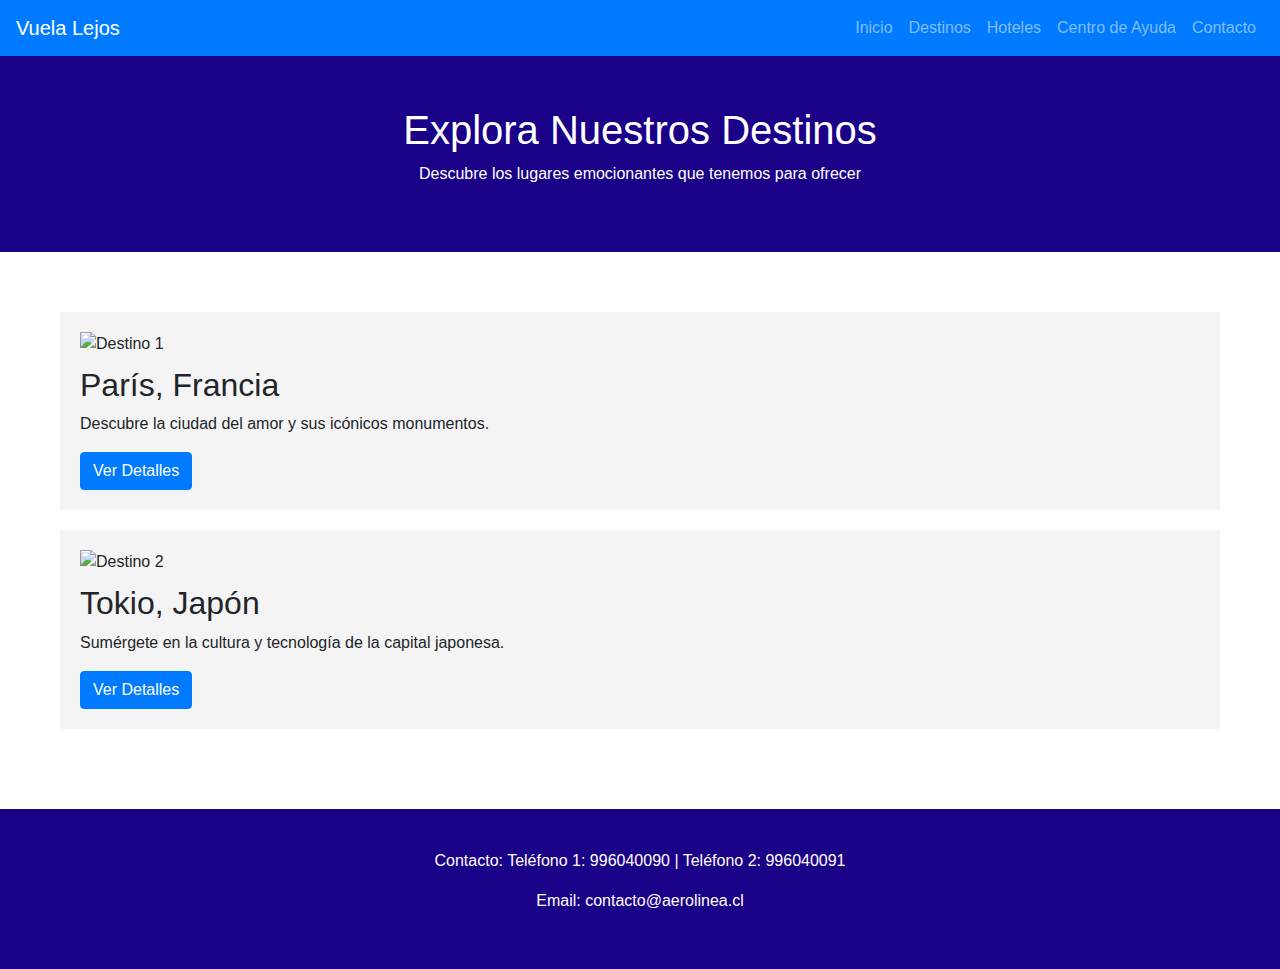
==== paginas/destinos.html @ 585c9c42 "Epe 1 Desarrollo Web 2" ====
<!DOCTYPE html>
<html lang="es">
<head>
    <meta charset="UTF-8">
    <meta name="viewport" content="width=device-width, initial-scale=1.0">
    <link rel="stylesheet" href="https://maxcdn.bootstrapcdn.com/bootstrap/4.5.2/css/bootstrap.min.css">
    <link rel="stylesheet" href="../css/styles.css">
    <title>Aerolínea Vuela Lejos</title>
</head>
<body>
    <nav class="navbar navbar-expand-lg navbar-dark bg-primary">
        <a class="navbar-brand" href="#">Vuela Lejos</a>
        <button class="navbar-toggler" type="button" data-toggle="collapse" data-target="#navbarNav" aria-controls="navbarNav" aria-expanded="false" aria-label="Toggle navigation">
            <span class="navbar-toggler-icon"></span>
        </button>
        <div class="collapse navbar-collapse" id="navbarNav">
            <ul class="navbar-nav ml-auto">
                <li class="nav-item">
                    <a class="nav-link" href="../index.html">Inicio</a>
                </li>
                <li class="nav-item">
                    <a class="nav-link" href="destinos.html">Destinos</a>
                </li>
                <li class="nav-item">
                    <a class="nav-link" href="hoteles.html">Hoteles</a>
                </li>
                <li class="nav-item">
                    <a class="nav-link" href="ayuda.html">Centro de Ayuda</a>
                </li>
                <li class="nav-item">
                    <a class="nav-link" href="contacto.html">Contacto</a>
                </li>
            </ul>
        </div>
    </nav>

    <header class="header">
        <h1>Explora Nuestros Destinos</h1>
        <p>Descubre los lugares emocionantes que tenemos para ofrecer</p>
    </header>

    <section class="destinations">
        <div class="container">
            <div class="destination">
                <img src="destino1.jpg" alt="Destino 1">
                <h2>París, Francia</h2>
                <p>Descubre la ciudad del amor y sus icónicos monumentos.</p>
                <a href="#" class="btn btn-primary">Ver Detalles</a>
            </div>
            <div class="destination">
                <img src="destino2.jpg" alt="Destino 2">
                <h2>Tokio, Japón</h2>
                <p>Sumérgete en la cultura y tecnología de la capital japonesa.</p>
                <a href="#" class="btn btn-primary">Ver Detalles</a>
            </div>
            <!-- Agrega más destinos aquí -->
        </div>
    </section>


    <footer class="footer">
        <div class="container">
            <p>Contacto: <a href="tel:996040090">Teléfono 1: 996040090</a> | <a href="tel:996040091">Teléfono 2: 996040091</a></p>
            <p>Email: <a href="mailto:contacto@aerolinea.cl">contacto@aerolinea.cl</a></p>
        </div>
    </footer>
</body>
</html>
---- css/styles.css ----
/* Estilos generales */
body {
    font-family: Arial, sans-serif;
    margin: 0;
    padding: 0;
}

.container {
    max-width: 1200px;
    margin: 0 auto;
    padding: 20px;
}

/* Estilos slider */

#slider img{
    width: 120% !important;
}

.bx-wrapper img{
    max-width: 120% !important;
    max-height: 350px;
}

.bx-wrapper{
    max-width: 1500px !important;
    max-height: 500px;
}

.bxslider div{
    width: 1350px !important;
}

/* Estilos para el encabezado */
.header {
    background-color: #1b0088;
    color: #ffffff;
    text-align: center;
    padding: 50px;
}

/* Estilos para la sección de promoción */
.promo {
    background-color: #f4f4f4;
    text-align: center;
    padding: 40px 0;
}

/* Estilos para las características */
.feature {
    text-align: center;
    margin-bottom: 20px;
}

.feature i {
    font-size: 2rem;
    margin-bottom: 10px;
}

/* Estilos para la sección de destinos */
.destinations {
    padding: 40px 0;
    display: flex;
    flex-wrap: wrap;
    justify-content: space-between;
}

.destination {
    flex: 0 0 calc(33.33% - 20px);
    background-color: #f4f4f4;
    padding: 20px;
    margin-bottom: 20px;
}

.destination img {
    width: 25%;
    height: auto;
    margin-bottom: 10px;
}

/* Estilos para la sección de hoteles */
.hotels {
    padding: 40px 0;
    display: flex;
    flex-wrap: wrap;
    justify-content: space-between;
}

.hotel {
    flex: 0 0 calc(33.33% - 20px);
    background-color: #f4f4f4;
    padding: 20px;
    margin-bottom: 20px;
}

.hotel img {
    width: 25%;
    height: auto;
    margin-bottom: 10px;
}

/* Estilos para la sección de información de contacto */
.contact-info {
    padding: 40px 0;
}

.contact-info h2 {
    margin-bottom: 20px;
}

/* Estilos para los enlaces */
.contact-info a {
    color: #1b0088;
    text-decoration: none;
}

.contact-info a:hover {
    text-decoration: underline;
}


/* Estilos para el pie de página */
.footer {
    background-color: #1b0088;
    color: #ffffff;
    text-align: center;
    padding: 20px 0;
}

.footer a {
    color: #ffffff;
    text-decoration: none;
}
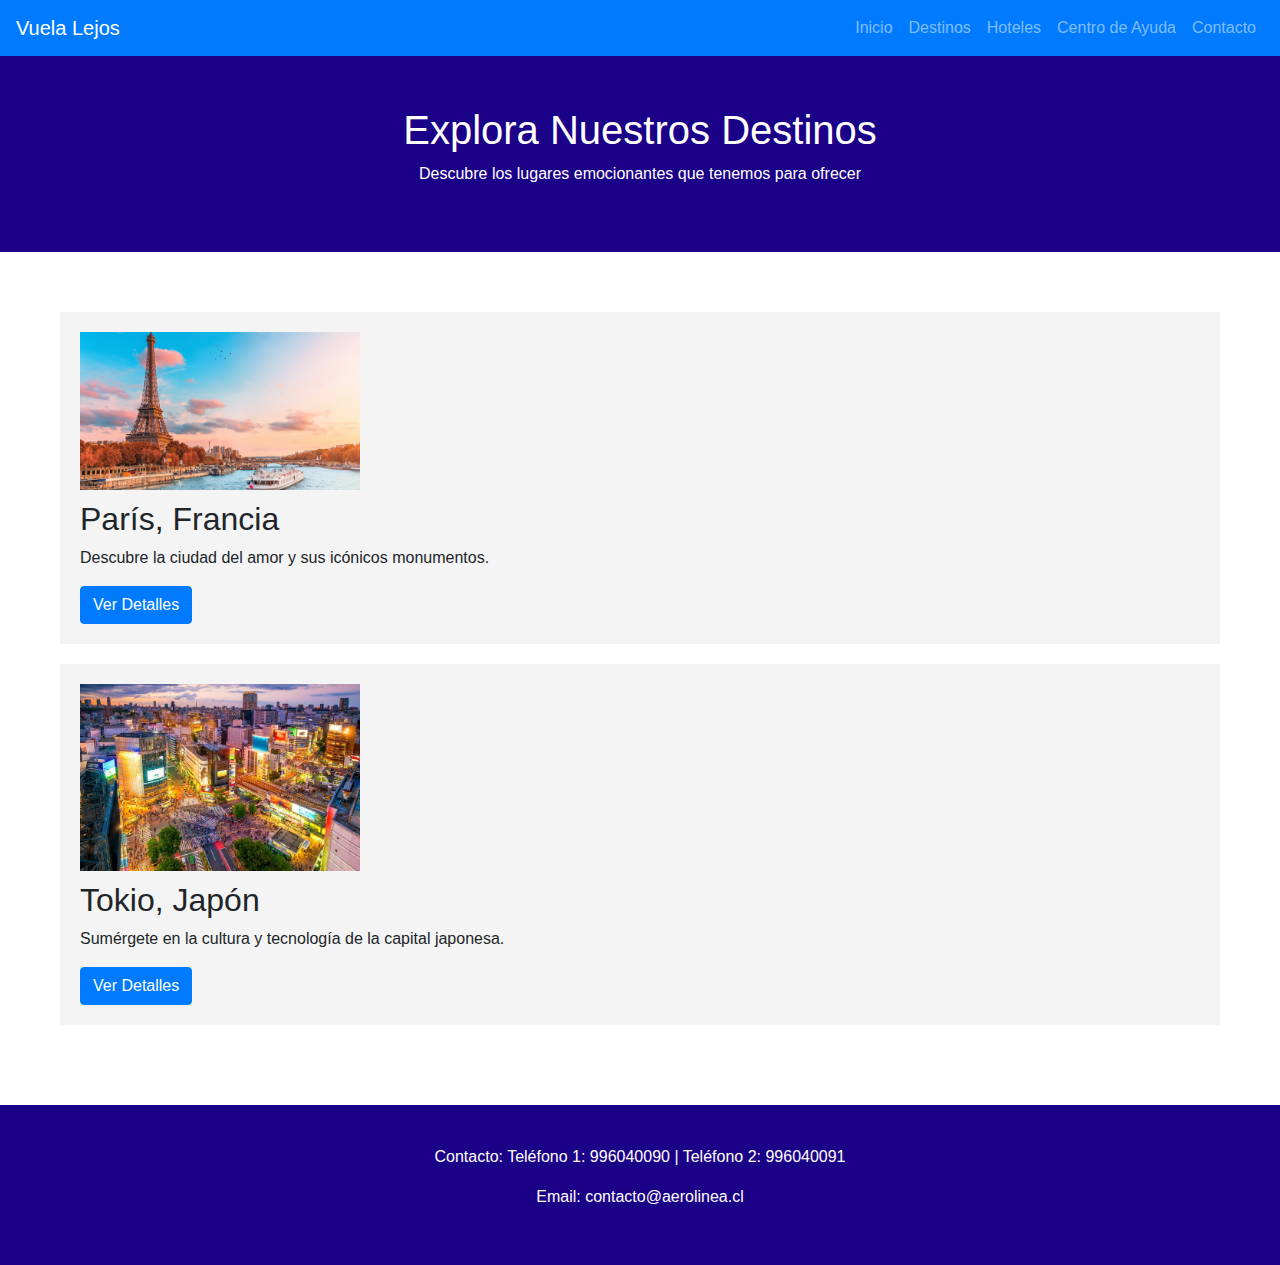
==== commit 8bd37420: "Actualizacion Epe 1 Desarrollo Web 2" ====
--- a/paginas/destinos.html
+++ b/paginas/destinos.html
@@ -42,13 +42,13 @@
     <section class="destinations">
         <div class="container">
             <div class="destination">
-                <img src="destino1.jpg" alt="Destino 1">
+                <img src="../img/paris.jpg">
                 <h2>París, Francia</h2>
                 <p>Descubre la ciudad del amor y sus icónicos monumentos.</p>
                 <a href="#" class="btn btn-primary">Ver Detalles</a>
             </div>
             <div class="destination">
-                <img src="destino2.jpg" alt="Destino 2">
+                <img src="../img/tokio.jpg">
                 <h2>Tokio, Japón</h2>
                 <p>Sumérgete en la cultura y tecnología de la capital japonesa.</p>
                 <a href="#" class="btn btn-primary">Ver Detalles</a>
